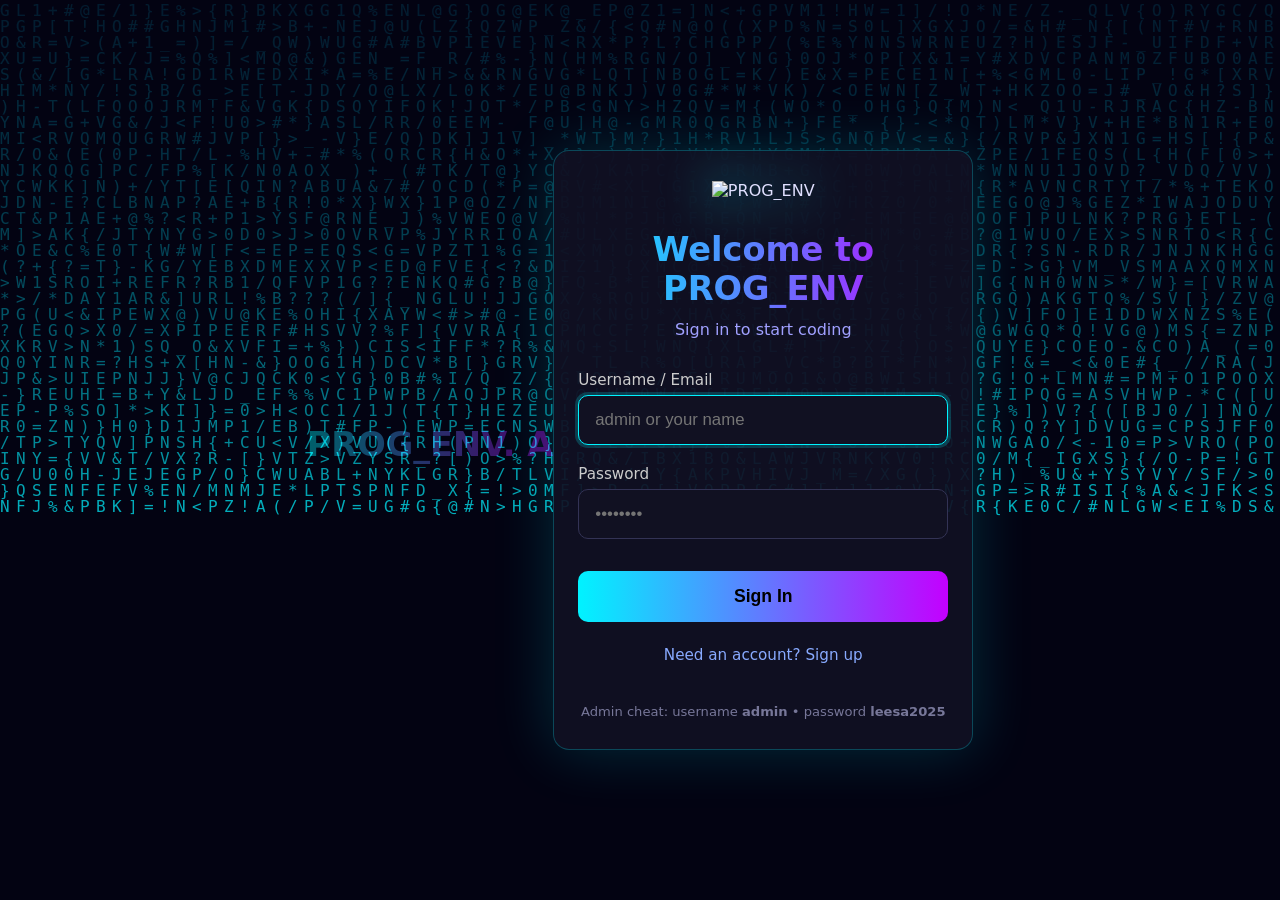
==== index.html @ 5172fded "Create index.html My landing page" ====
<!DOCTYPE html>
<html lang="en">
<head>
  <meta charset="UTF-8">
  <meta name="viewport" content="width=device-width, initial-scale=1.0">
  <link rel="stylesheet" href="css/index.css">
  <script src="js/index.js"></script>
  <title>PROG_ENV. A</title>
</head>
<body>
	<h1>PROG_ENV. A</h1>
	<!DOCTYPE html>
<html lang="en">
<head>
  <meta charset="UTF-8" />
  <meta name="viewport" content="width=device-width, initial-scale=1.0"/>
  <title>PROG_ENV - Welcome</title>
  <style>
    :root {
      --neon: #00f3ff;
      --purple: #c300ff;
      --bg: #0a0a1f;
      --card: rgba(17,17,35,0.92);
    }

    * { margin:0; padding:0; box-sizing:border-box; }
    body {
      font-family: system-ui, sans-serif;
      background: var(--bg);
      color: #e0e0ff;
      min-height: 100vh;
      display: flex;
      align-items: center;
      justify-content: center;
      position: relative;
      overflow: hidden;
    }

    canvas#matrix {
      position: absolute;
      inset: 0;
      z-index: 1;
      opacity: 0.7;
    }

    .container {
      position: relative;
      z-index: 2;
      width: 100%;
      max-width: 420px;
      padding: 30px 24px;
      background: var(--card);
      border-radius: 16px;
      border: 1px solid rgba(0,243,255,0.25);
      box-shadow: 0 0 60px rgba(0,243,255,0.18);
      text-align: center;
    }

    .logo {
      width: 180px;
      margin: 0 auto 30px;
      filter: drop-shadow(0 0 25px var(--neon));
    }

    h1 {
      font-size: 2.1rem;
      background: linear-gradient(90deg, var(--neon), var(--purple));
      -webkit-background-clip: text;
      -webkit-text-fill-color: transparent;
      margin-bottom: 12px;
    }

    .subtitle {
      color: #a0a0ff;
      margin-bottom: 32px;
    }

    .form-group {
      margin-bottom: 20px;
      text-align: left;
    }

    label {
      display: block;
      margin-bottom: 6px;
      font-size: 0.95rem;
      color: #ccc;
    }

    input {
      width: 100%;
      padding: 14px 16px;
      background: #111122;
      border: 1px solid #333355;
      border-radius: 10px;
      color: white;
      font-size: 1.05rem;
    }

    input:focus {
      outline: none;
      border-color: var(--neon);
      box-shadow: 0 0 0 3px rgba(0,243,255,0.2);
    }

    .btn {
      width: 100%;
      padding: 15px;
      margin: 12px 0 8px;
      background: linear-gradient(90deg, var(--neon), var(--purple));
      color: black;
      font-weight: bold;
      font-size: 1.1rem;
      border: none;
      border-radius: 10px;
      cursor: pointer;
      transition: all 0.25s;
    }

    .btn:hover {
      transform: translateY(-2px);
      box-shadow: 0 8px 25px rgba(0,243,255,0.4);
    }

    .toggle-link {
      color: #88aaff;
      text-decoration: none;
      font-size: 0.95rem;
      margin-top: 16px;
      display: inline-block;
    }

    .toggle-link:hover {
      color: var(--neon);
      text-decoration: underline;
    }

    .hidden { display: none !important; }

    .demo-note {
      margin-top: 40px;
      font-size: 0.82rem;
      color: #777799;
    }
  </style>
</head>
<body>

<canvas id="matrix"></canvas>

<div class="container">
  <img src="logo.png" alt="PROG_ENV" class="logo">

  <h1>Welcome to PROG_ENV</h1>
  <p class="subtitle">Sign in to start coding</p>

  <!-- ─── SIGN IN ─────────────────────────────────────── -->
  <form id="signin-form" onsubmit="handleSignIn(event)">
    <div class="form-group">
      <label>Username / Email</label>
      <input type="text" id="username" placeholder="admin or your name" required autofocus>
    </div>

    <div class="form-group">
      <label>Password</label>
      <input type="password" id="password" placeholder="••••••••" required>
    </div>

    <button type="submit" class="btn">Sign In</button>
  </form>

  <!-- Sign Up is hidden by default -->
  <div id="signup-section" class="hidden">
    <form id="signup-form" onsubmit="handleSignUp(event)">
      <div class="form-group">
        <label>Choose Username</label>
        <input type="text" id="new-username" placeholder="your coding name" required>
      </div>
      <div class="form-group">
        <label>Email</label>
        <input type="email" id="new-email" placeholder="you@example.com" required>
      </div>
      <div class="form-group">
        <label>Password</label>
        <input type="password" id="new-password" placeholder="strong password" required>
      </div>
      <button type="submit" class="btn">Create Account</button>
    </form>
  </div>

  <a href="#" class="toggle-link" id="show-signup">Need an account? Sign up</a>
  <a href="#" class="toggle-link hidden" id="show-signin">Already have an account? Sign in</a>

  <div class="demo-note">
    Admin cheat: username <strong>admin</strong> • password <strong>leesa2025</strong>
  </div>
</div>

<script>
// ─── MATRIX BACKGROUND ───────────────────────────────────────
const canvas = document.getElementById('matrix');
const ctx = canvas.getContext('2d');

function resize() {
  canvas.width = window.innerWidth;
  canvas.height = window.innerHeight;
}
window.addEventListener('resize', resize);
resize();

const chars = '01<>//{}[]()=+-*&#@!?%PROG_ENVABCDEFGHIJKLMNOPQRSTUVWXYZ';
const fontSize = 16;
let columns = Math.floor(canvas.width / fontSize);
let drops = new Array(columns).fill(1);

function draw() {
  ctx.fillStyle = 'rgba(10,10,31,0.06)';
  ctx.fillRect(0, 0, canvas.width, canvas.height);

  ctx.fillStyle = '#00f3ff';
  ctx.font = fontSize + 'px monospace';

  for (let i = 0; i < drops.length; i++) {
    const text = chars[Math.floor(Math.random() * chars.length)];
    const x = i * fontSize;
    ctx.fillText(text, x, drops[i] * fontSize);

    if (drops[i] * fontSize > canvas.height && Math.random() > 0.975) {
      drops[i] = 0;
    }
    drops[i]++;
  }
}
setInterval(draw, 40);

// ─── SIMPLE DB (localStorage) ────────────────────────────────
function getUsers() {
  return JSON.parse(localStorage.getItem('prog_env_users') || '[]');
}

function saveUsers(users) {
  localStorage.setItem('prog_env_users', JSON.stringify(users));
}

// Seed admin if not exists
if (!getUsers().some(u => u.username === 'admin')) {
  const users = getUsers();
  users.push({
    username: 'Dilein',
    email: 'dileinleesa',
    password: 'leesa2026',          // ← change this if you want
    role: 'admin',
    xp: 15000,
    badges: ['🔥','🏆','👑']
  });
  saveUsers(users);
}

// ─── SIGN IN LOGIC ───────────────────────────────────────────
function handleSignIn(e) {
  e.preventDefault();

  const username = document.getElementById('username').value.trim();
  const password = document.getElementById('password').value;

  const users = getUsers();
  const user = users.find(u => 
    (u.username.toLowerCase() === username.toLowerCase() || u.email === username) 
    && u.password === password
  );

  if (user) {
    localStorage.setItem('currentUser', JSON.stringify(user));
    window.location.href = 'dashboard.html';
  } else {
    alert('Wrong username or password.\n\nAdmin hint: admin / leesa2025');
  }
}

// ─── SIGN UP (hidden but still functional) ───────────────────
function handleSignUp(e) {
  e.preventDefault();

  const username = document.getElementById('new-username').value.trim();
  const email    = document.getElementById('new-email').value.trim();
  const password = document.getElementById('new-password').value;

  if (password.length < 5) return alert('Password too short');

  let users = getUsers();
  if (users.some(u => u.username === username || u.email === email)) {
    return alert('Username or email already taken');
  }

  const newUser = {
    username,
    email,
    password,
    role: 'user',
    xp: 0,
    badges: ['🌱']
  };

  users.push(newUser);
  saveUsers(users);

  localStorage.setItem('currentUser', JSON.stringify(newUser));
  alert('Account created! Welcome.');
  window.location.href = 'dashboard.html';
}

// ─── TOGGLE SIGN UP / SIGN IN ────────────────────────────────
document.getElementById('show-signup').onclick = function(e) {
  e.preventDefault();
  document.getElementById('signin-form').classList.add('hidden');
  document.getElementById('signup-section').classList.remove('hidden');
  this.classList.add('hidden');
  document.getElementById('show-signin').classList.remove('hidden');
};

document.getElementById('show-signin').onclick = function(e) {
  e.preventDefault();
  document.getElementById('signup-section').classList.add('hidden');
  document.getElementById('signin-form').classList.remove('hidden');
  this.classList.add('hidden');
  document.getElementById('show-signup').classList.remove('hidden');
};
</script>
</body>
</html>
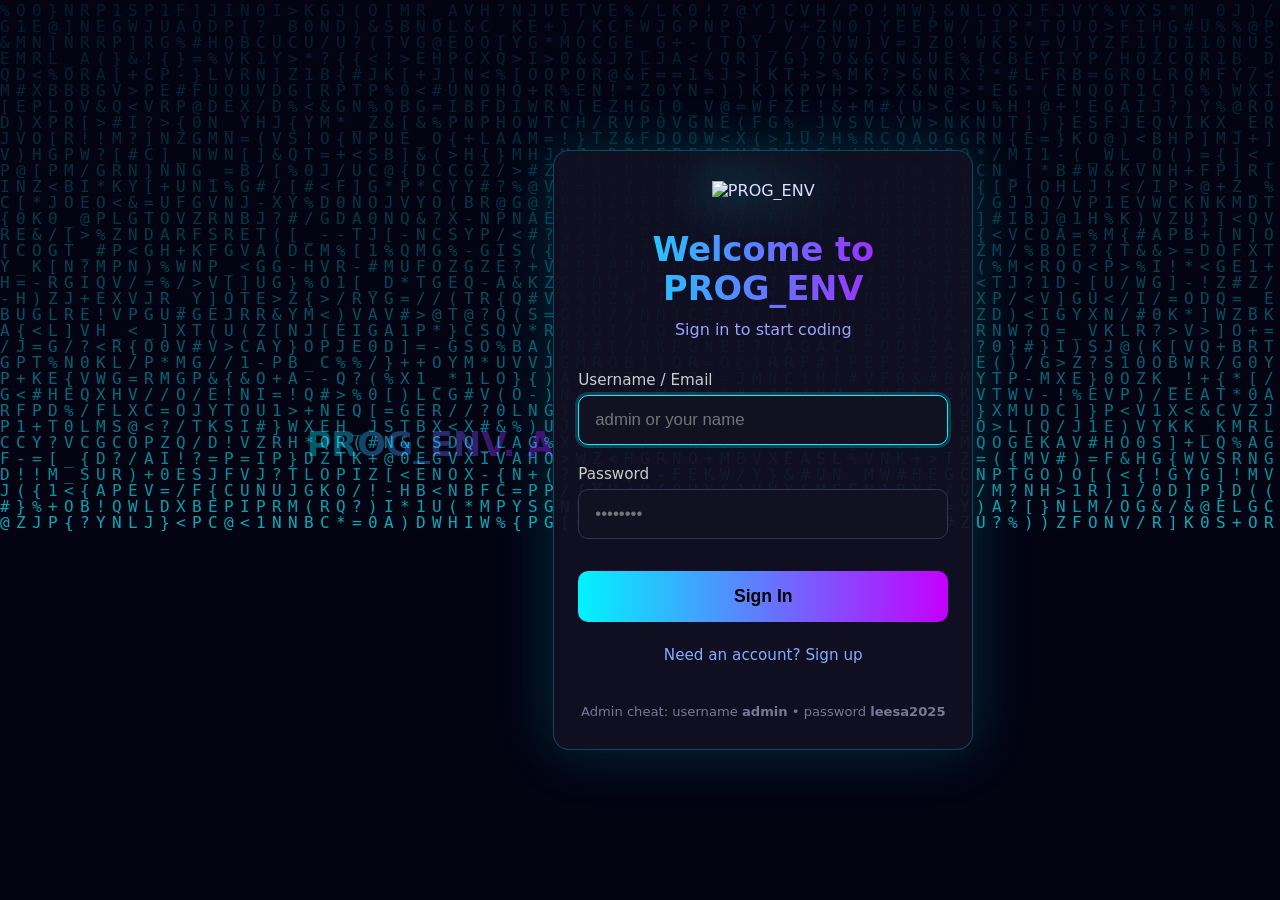
==== commit 14ecf184: "Add files via upload" ====
--- a/index.html
+++ b/index.html
@@ -327,4 +327,4 @@
 };
 </script>
 </body>
-</html>
+</html>
